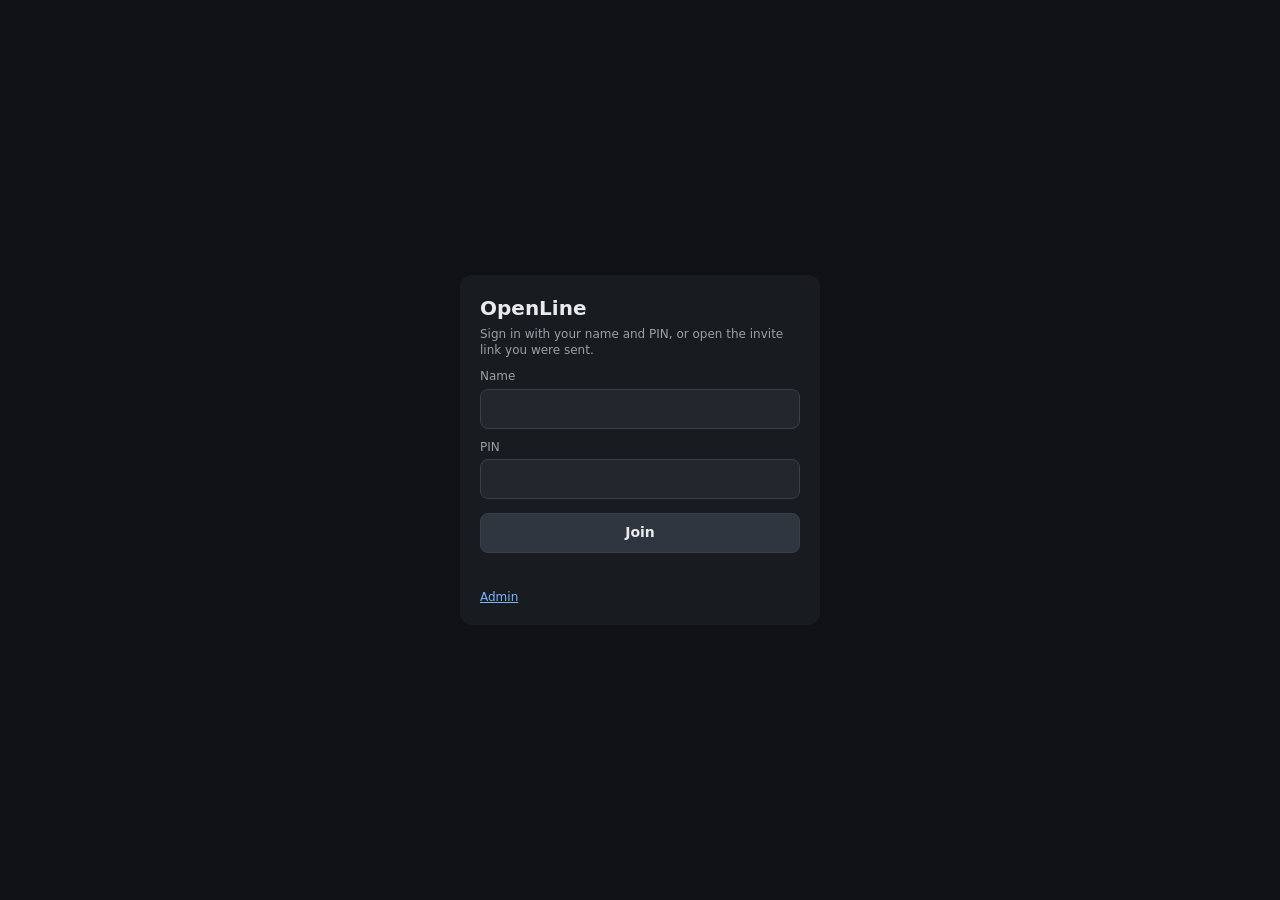
==== web/static/index.html @ 70453865 "Web client: select-channels + big PTT layout, channel sheet, beltpack BLE bridge Co-Authored-By: Cla" ====
<!doctype html>
<html lang="en">
<head>
<meta charset="utf-8">
<meta name="viewport" content="width=device-width, initial-scale=1, viewport-fit=cover, user-scalable=no">
<meta name="theme-color" content="#101215">
<meta name="mobile-web-app-capable" content="yes">
<meta name="apple-mobile-web-app-capable" content="yes">
<title>OpenLine Intercom</title>
<link rel="manifest" href="manifest.json">
<link rel="stylesheet" href="app.css">
</head>
<body>
<div id="login" class="center hidden">
  <form class="card" id="loginForm" autocomplete="on">
    <h1 id="loginTitle">OpenLine</h1>
    <div class="muted small">Sign in with your name and PIN, or open the invite link you were sent.</div>
    <label for="lu">Name</label>
    <input type="text" id="lu" autocomplete="username" required>
    <label for="lp">PIN</label>
    <input type="password" id="lp" inputmode="numeric" autocomplete="current-password" required>
    <button class="primary" type="submit">Join</button>
    <div class="err" id="loginErr"></div>
    <div class="small muted" style="margin-top:10px"><a href="admin.html">Admin</a></div>
  </form>
</div>

<div id="start" class="center hidden">
  <div class="card">
    <h1>Ready</h1>
    <div class="muted small" id="startInfo"></div>
    <button class="primary" id="startBtn">Start audio</button>
    <div class="err" id="startErr"></div>
  </div>
</div>

<div id="app" class="hidden">
  <header class="top">
    <div class="who"><b id="hUser"></b> <span class="muted small" id="hServer"></span></div>
    <span class="dot" id="hDot"></span>
    <span class="small muted" id="hRtt">–</span>
    <div class="meter" aria-label="Mic level"><i id="hMic"></i></div>
    <button class="ghost" id="menuBtn" aria-label="Settings">Menu</button>
  </header>
  <div id="banner" class="banner hidden"></div>
  <div class="colhead"><span>TALK TO</span><span class="grow">CHANNEL</span><span>LISTEN</span></div>
  <div id="channels"></div>
  <div class="ptt-area">
    <div class="actions">
      <button id="callBtn">CALL</button>
      <button id="clearBtn" class="ghost">CLEAR TARGETS</button>
    </div>
    <button id="ptt"><span class="big">HOLD TO TALK</span><span class="sub" id="pttSub">select channels above</span></button>
  </div>
</div>

<div id="sheet" class="sheet-bg hidden"></div>

<script type="module" src="app.js"></script>
</body>
</html>
---- web/static/app.css ----
:root {
  --bg: #101215; --panel: #181b20; --panel2: #22262d; --line: #2a2f37; --line2: #3a404a;
  --text: #e8eaed; --muted: #9aa0a6; --dim: #6b727c;
  --ok: #30a46c; --warn: #f5a524; --bad: #e5484d; --link: #7cb7ff;
  --radius: 10px;
  color-scheme: dark;
}
* { box-sizing: border-box; }
html, body { margin: 0; height: 100%; background: var(--bg); color: var(--text);
  font: 14px/1.35 Inter, system-ui, -apple-system, "Segoe UI", Roboto, sans-serif;
  -webkit-tap-highlight-color: transparent; overscroll-behavior: none; }
button, input, select { font: inherit; color: inherit; }
button { cursor: pointer; border: 1px solid var(--line2); background: var(--panel2); border-radius: 8px; min-height: 40px; padding: 0 12px; font-weight: 600; touch-action: manipulation; user-select: none; -webkit-user-select: none; }
button:disabled { opacity: .45; cursor: default; }
button.ghost { background: transparent; }
button.on { background: #2f3640; border-color: #59616d; }
input[type=text], input[type=password], input[type=number], select { background: var(--panel2); border: 1px solid var(--line2); border-radius: 8px; padding: 9px 10px; min-height: 40px; width: 100%; }
input[type=range] { width: 100%; accent-color: #c9ced6; }
label { display: block; font-size: 12px; color: var(--muted); margin: 10px 0 4px; }
a { color: var(--link); }
.hidden { display: none !important; }
.muted { color: var(--muted); }
.small { font-size: 12px; }
.row { display: flex; gap: 8px; align-items: center; }
.grow { flex: 1 1 auto; min-width: 0; }

/* ---------- app shell ---------- */
#app { display: flex; flex-direction: column; height: 100%; max-width: 760px; margin: 0 auto; }
header.top { display: flex; align-items: center; gap: 10px; padding: 10px 12px; border-bottom: 1px solid var(--line); }
header.top .who { flex: 1; min-width: 0; }
header.top .who b { font-size: 15px; }
.dot { width: 8px; height: 8px; border-radius: 4px; background: var(--dim); display: inline-block; }
.dot.ok { background: var(--ok); } .dot.warn { background: var(--warn); } .dot.bad { background: var(--bad); }
.meter { width: 48px; height: 6px; border-radius: 3px; background: var(--panel2); overflow: hidden; }
.meter > i { display: block; height: 100%; width: 0; background: var(--ok); transition: width 60ms linear; }
.banner { padding: 8px 12px; font-weight: 600; font-size: 13px; }
.banner.bad { background: #3a1517; color: #ffb4b6; }
.banner.warn { background: #2a2210; color: var(--warn); }

.colhead { display: flex; padding: 8px 14px 4px; font-size: 11px; font-weight: 600; color: var(--muted); letter-spacing: .5px; }
.colhead span:first-child { width: 54px; }
#channels { flex: 1; overflow-y: auto; padding: 0 10px 8px; display: flex; flex-direction: column; gap: 6px; }

.ch { display: flex; align-items: center; gap: 10px; background: var(--panel); border-radius: 8px; padding: 8px; }
.ch.calling { background: #2a2210; outline: 2px solid var(--warn); animation: callflash 1s steps(2) infinite; }
@keyframes callflash { 50% { outline-color: transparent; } }
.ch .tgt { width: 44px; height: 44px; min-height: 44px; padding: 0; border-radius: 6px; border: 2px solid var(--c); background: transparent; font-size: 20px; font-weight: 800; color: #0b0c0e; }
.ch .tgt.sel { background: var(--c); }
.ch .tgt.live { box-shadow: 0 0 0 3px var(--bad); }
.ch .tgt:disabled { border-style: dashed; border-color: var(--line2); opacity: 1; }
.ch .info { flex: 1; min-width: 0; display: flex; flex-direction: column; background: none; border: none; text-align: left; padding: 0; min-height: 44px; justify-content: center; font-weight: 400; }
.ch .name { font-size: 15px; font-weight: 600; white-space: nowrap; overflow: hidden; text-overflow: ellipsis; }
.ch .act { font-size: 12px; color: var(--muted); white-space: nowrap; overflow: hidden; text-overflow: ellipsis; }
.ch .act.talking { color: var(--link); }
.ch .act.call { color: var(--warn); font-weight: 700; }
.ch .lvl { width: 6px; height: 34px; border-radius: 3px; background: var(--panel2); display: flex; flex-direction: column; justify-content: flex-end; overflow: hidden; }
.ch .lvl > i { display: block; width: 100%; height: 0; background: var(--ok); transition: height 60ms linear; }
.ch .lsn { width: 58px; font-size: 11px; font-weight: 700; }
.ch .lsn.off { background: transparent; color: var(--muted); border-color: var(--line); }
.ch .vol { width: 34px; text-align: right; font-size: 11px; color: var(--muted); font-variant-numeric: tabular-nums; }

/* ---------- PTT ---------- */
.ptt-area { padding: 8px 10px calc(10px + env(safe-area-inset-bottom)); display: flex; flex-direction: column; gap: 8px; border-top: 1px solid var(--line); }
#ptt { height: max(34vh, 220px); border-radius: 18px; border: 2px solid var(--line2); background: #1b1f25; display: flex; flex-direction: column; align-items: center; justify-content: center; gap: 6px; }
#ptt .big { font-size: 30px; font-weight: 800; letter-spacing: 1px; }
#ptt .sub { font-size: 14px; color: var(--muted); font-weight: 500; max-width: 90%; text-align: center; }
#ptt.live { background: var(--bad); border-color: var(--bad); color: #160809; }
#ptt.live .sub { color: #3b0d10; }
#ptt.latched .big::after { content: " · LATCHED"; font-size: 16px; }
#ptt:disabled .big { color: var(--dim); }
.actions { display: flex; gap: 8px; }
.actions button { flex: 1; height: 44px; font-size: 12px; font-weight: 700; letter-spacing: .5px; }
#callBtn { border-color: var(--warn); color: var(--warn); background: transparent; }
#callBtn.live { background: var(--warn); color: #1d1404; }

/* ---------- sheets ---------- */
.sheet-bg { position: fixed; inset: 0; background: rgba(0,0,0,.55); display: flex; align-items: flex-end; justify-content: center; z-index: 10; }
.sheet { width: 100%; max-width: 560px; max-height: 88vh; overflow-y: auto; background: var(--panel); border-radius: 16px 16px 0 0; padding: 14px 16px calc(16px + env(safe-area-inset-bottom)); border-top: 4px solid var(--c, var(--line2)); }
@media (min-width: 700px) { .sheet-bg { align-items: center; } .sheet { border-radius: 16px; } }
.sheet h2 { margin: 0; font-size: 18px; }
.sheet h3 { margin: 16px 0 6px; font-size: 12px; color: var(--muted); letter-spacing: .5px; text-transform: uppercase; }
.sheet .grid2 { display: grid; grid-template-columns: repeat(2, minmax(0, 1fr)); gap: 8px; margin-top: 12px; }
.people { display: flex; flex-wrap: wrap; gap: 6px; }
.chip { padding: 4px 8px; border-radius: 6px; background: var(--panel2); font-size: 12px; }
.chip.talk { background: #3a1517; color: #ffb4b6; }
.chip.call { background: #2a2210; color: var(--warn); }

/* ---------- login ---------- */
.center { min-height: 100%; display: flex; align-items: center; justify-content: center; padding: 16px; }
.card { width: 100%; max-width: 360px; background: var(--panel); border-radius: 12px; padding: 20px; }
.card h1 { margin: 0 0 4px; font-size: 20px; }
.card .err { color: #ffb4b6; font-size: 13px; min-height: 18px; margin-top: 8px; }
.card button.primary { width: 100%; margin-top: 14px; background: #2f3640; }

.flash { animation: idflash .25s steps(2) 12; }
@keyframes idflash { 50% { background: #fff; } }

/* ---------- admin ---------- */
.admin { max-width: 1100px; margin: 0 auto; padding: 12px; }
.tabs { display: flex; gap: 6px; flex-wrap: wrap; margin: 8px 0 12px; }
.tabs button.on { border-color: #8a929e; }
table { width: 100%; border-collapse: collapse; }
th, td { text-align: left; padding: 6px 8px; border-bottom: 1px solid var(--line); vertical-align: middle; }
th { font-size: 11px; color: var(--muted); font-weight: 600; letter-spacing: .4px; text-transform: uppercase; }
.tablebox { overflow-x: auto; background: var(--panel); border-radius: var(--radius); }
td input[type=text], td select { min-height: 34px; padding: 5px 8px; }
td button { min-height: 32px; padding: 0 8px; font-size: 12px; }
.swatch { width: 34px; height: 30px; padding: 0; border: 1px solid var(--line2); border-radius: 6px; background: none; }
.panel { background: var(--panel); border-radius: var(--radius); padding: 12px; margin-bottom: 12px; }
.batt { font-variant-numeric: tabular-nums; }
.pill { display: inline-block; padding: 1px 6px; border-radius: 4px; background: var(--panel2); font-size: 11px; }
.pill.ok { background: #12301f; color: #7ee2a8; } .pill.bad { background: #3a1517; color: #ffb4b6; } .pill.warn { background: #2a2210; color: var(--warn); }
.devgrid { display: grid; grid-template-columns: repeat(auto-fill, minmax(320px, 1fr)); gap: 10px; }
.dev { background: var(--panel); border-radius: var(--radius); padding: 12px; display: flex; flex-direction: column; gap: 8px; }
.dev .stats { display: flex; flex-wrap: wrap; gap: 6px; }
.keys { display: grid; grid-template-columns: repeat(4, minmax(0, 1fr)); gap: 6px; }
.key { border-radius: 6px; background: var(--panel2); padding: 6px; font-size: 11px; border-top: 3px solid var(--c); display: flex; flex-direction: column; gap: 4px; }
.key .kn { font-weight: 700; font-size: 12px; white-space: nowrap; overflow: hidden; text-overflow: ellipsis; }
.key button { min-height: 28px; font-size: 10px; padding: 0 4px; }
.key button.talk.on { background: var(--bad); color: #160809; border-color: var(--bad); }
details summary { cursor: pointer; color: var(--muted); font-size: 12px; padding: 4px 0; }
.qr { width: 200px; height: 200px; background: #fff; border-radius: 8px; }
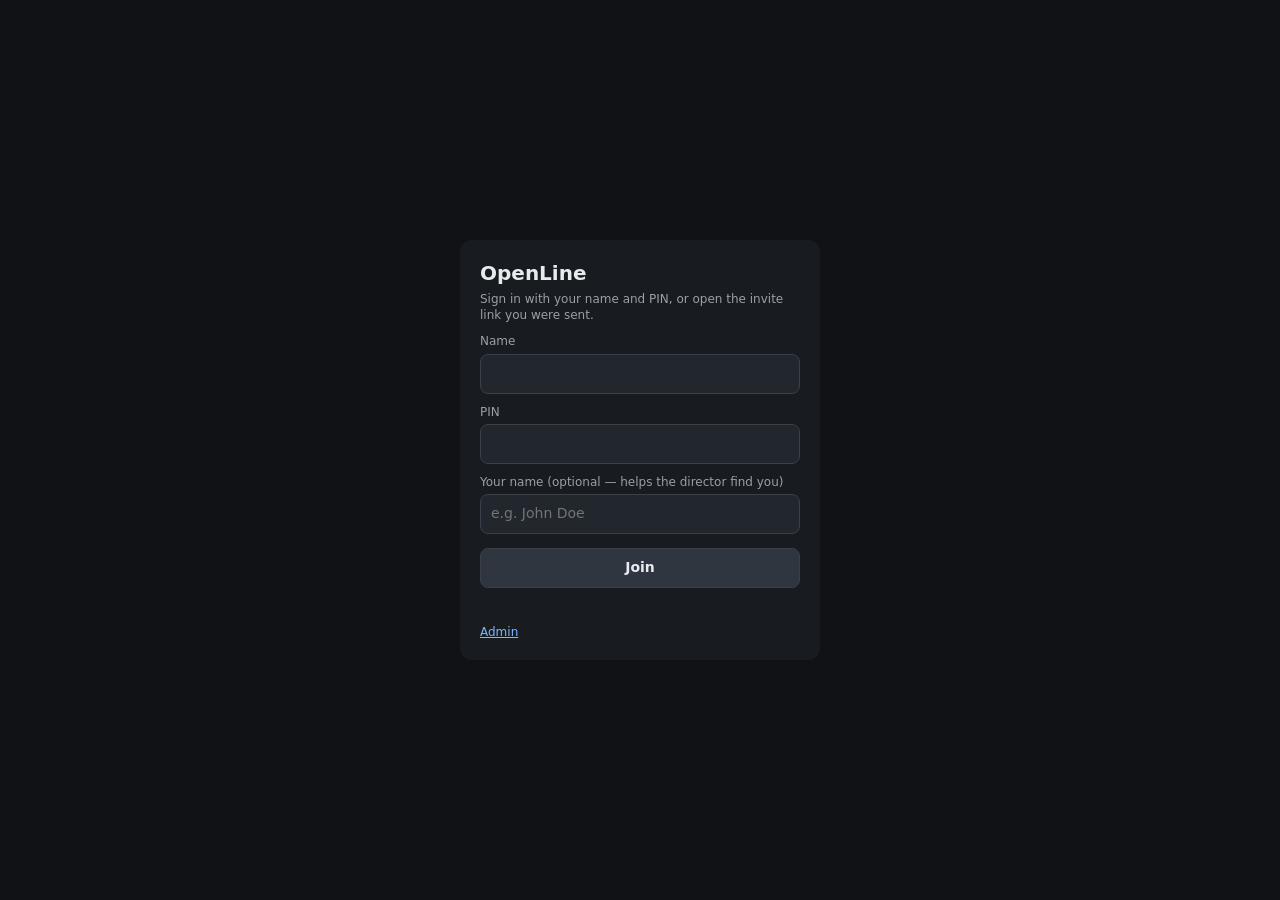
==== commit 7eba2310: "Person names alongside assignments; admin Live search Co-Authored-By: Claude Opus 5.5 <noreply@anthr" ====
--- a/web/static/index.html
+++ b/web/static/index.html
@@ -19,6 +19,8 @@
     <input type="text" id="lu" autocomplete="username" required>
     <label for="lp">PIN</label>
     <input type="password" id="lp" inputmode="numeric" autocomplete="current-password" required>
+    <label for="lname">Your name (optional — helps the director find you)</label>
+    <input type="text" id="lname" autocomplete="name" maxlength="40" placeholder="e.g. John Doe">
     <button class="primary" type="submit">Join</button>
     <div class="err" id="loginErr"></div>
     <div class="small muted" style="margin-top:10px"><a href="admin.html">Admin</a></div>
@@ -29,6 +31,8 @@
   <div class="card">
     <h1>Ready</h1>
     <div class="muted small" id="startInfo"></div>
+    <label for="sname">Your name (optional)</label>
+    <input type="text" id="sname" autocomplete="name" maxlength="40" placeholder="e.g. John Doe">
     <button class="primary" id="startBtn">Start audio</button>
     <div class="err" id="startErr"></div>
   </div>
@@ -42,6 +46,17 @@
     <div class="meter" aria-label="Mic level"><i id="hMic"></i></div>
     <button class="ghost" id="menuBtn" aria-label="Settings">Menu</button>
   </header>
+  <div id="tally" class="tally hidden" role="status"></div>
+  <div id="tallyView" class="tview off hidden" role="region" aria-label="Tally">
+    <div class="tv-top">
+      <span id="tvUser" class="tv-user"></span>
+      <span class="dot" id="tvDot"></span>
+      <button id="tvExit" class="tv-exit">Exit</button>
+    </div>
+    <div class="tv-state" id="tvState" role="status" aria-live="polite">OFF</div>
+    <div class="tv-act" id="tvAct"></div>
+    <button id="tvPtt" class="tv-ptt"><span class="big">HOLD TO TALK</span><span class="sub" id="tvPttSub"></span></button>
+  </div>
   <div id="banner" class="banner hidden"></div>
   <div class="colhead"><span>TALK TO</span><span class="grow">CHANNEL</span><span>LISTEN</span></div>
   <div id="channels"></div>
--- a/web/static/app.css
+++ b/web/static/app.css
@@ -14,7 +14,7 @@
 button:disabled { opacity: .45; cursor: default; }
 button.ghost { background: transparent; }
 button.on { background: #2f3640; border-color: #59616d; }
-input[type=text], input[type=password], input[type=number], select { background: var(--panel2); border: 1px solid var(--line2); border-radius: 8px; padding: 9px 10px; min-height: 40px; width: 100%; }
+input[type=text], input[type=password], input[type=number], input[type=search], select { background: var(--panel2); border: 1px solid var(--line2); border-radius: 8px; padding: 9px 10px; min-height: 40px; width: 100%; }
 input[type=range] { width: 100%; accent-color: #c9ced6; }
 label { display: block; font-size: 12px; color: var(--muted); margin: 10px 0 4px; }
 a { color: var(--link); }
@@ -120,3 +120,44 @@
 .key button.talk.on { background: var(--bad); color: #160809; border-color: var(--bad); }
 details summary { cursor: pointer; color: var(--muted); font-size: 12px; padding: 4px 0; }
 .qr { width: 200px; height: 200px; background: #fff; border-radius: 8px; }
+
+/* ---------- tally (vMix) ---------- */
+.tally { padding: 6px 12px; font-weight: 800; letter-spacing: 2px; text-align: center; font-size: 15px; }
+.tally.program { background: var(--bad); color: #160809; }
+.tally.preview { background: var(--ok); color: #06140c; }
+body.tally-program #app { box-shadow: inset 0 0 0 5px var(--bad); }
+body.tally-preview #app { box-shadow: inset 0 0 0 3px var(--ok); }
+
+/* ---------- quick start guide ---------- */
+.guide-dim { position: fixed; inset: 0; background: rgba(0,0,0,.5); z-index: 14; pointer-events: none; }
+.guide { position: fixed; left: 12px; right: 12px; max-width: 520px; margin: 0 auto; z-index: 20; background: var(--panel2);
+  border: 1px solid var(--line2); border-radius: 12px; padding: 14px 16px; box-shadow: 0 12px 32px rgba(0,0,0,.6); }
+.guide.top { top: 64px; } .guide.bottom { bottom: calc(16px + env(safe-area-inset-bottom)); }
+.guide h2 { margin: 0 0 6px; font-size: 17px; }
+.guide p { margin: 0; color: #c9ced6; font-size: 14px; }
+.guide .steps { display: flex; gap: 5px; margin: 12px 0 10px; }
+.guide .steps i { width: 7px; height: 7px; border-radius: 4px; background: var(--line2); }
+.guide .steps i.on { background: var(--text); }
+.guide-focus { outline: 3px solid var(--link) !important; outline-offset: 3px; position: relative; z-index: 15; }
+
+/* ---------- full-screen tally view ---------- */
+.tview { position: fixed; inset: 0; z-index: 12; display: flex; flex-direction: column; padding: 12px 12px calc(12px + env(safe-area-inset-bottom));
+  gap: 10px; transition: background-color 80ms linear; }
+.tview.off { background: #101215; color: var(--muted); }
+.tview.program { background: #e5484d; color: #160809; }
+.tview.preview { background: #30a46c; color: #06140c; }
+.tv-top { display: flex; align-items: center; gap: 10px; }
+.tv-user { flex: 1; font-weight: 700; font-size: 16px; }
+.tv-exit { background: rgba(0,0,0,.25); border-color: rgba(0,0,0,.35); color: inherit; }
+.tview.off .tv-exit { background: var(--panel2); border-color: var(--line2); color: var(--text); }
+.tv-state { flex: 1; display: flex; align-items: center; justify-content: center; text-align: center;
+  font-size: min(16vw, 22vh, 150px); font-weight: 900; letter-spacing: 1px; line-height: 1; white-space: nowrap; }
+.tview.off .tv-state { font-size: min(12vw, 64px); color: #4a515c; }
+.tv-act { min-height: 22px; text-align: center; font-size: 16px; font-weight: 700; }
+.tv-ptt { height: max(22vh, 150px); border-radius: 18px; border: 3px solid rgba(0,0,0,.35); background: rgba(0,0,0,.28); color: #fff;
+  display: flex; flex-direction: column; align-items: center; justify-content: center; gap: 4px; }
+.tview.off .tv-ptt { background: #1b1f25; border-color: var(--line2); color: var(--text); }
+.tv-ptt .big { font-size: 26px; font-weight: 800; letter-spacing: 1px; }
+.tv-ptt .sub { font-size: 14px; font-weight: 500; opacity: .85; }
+.tv-ptt.live { background: #fff; color: #160809; border-color: #fff; }
+.tv-ptt:disabled { opacity: .55; }
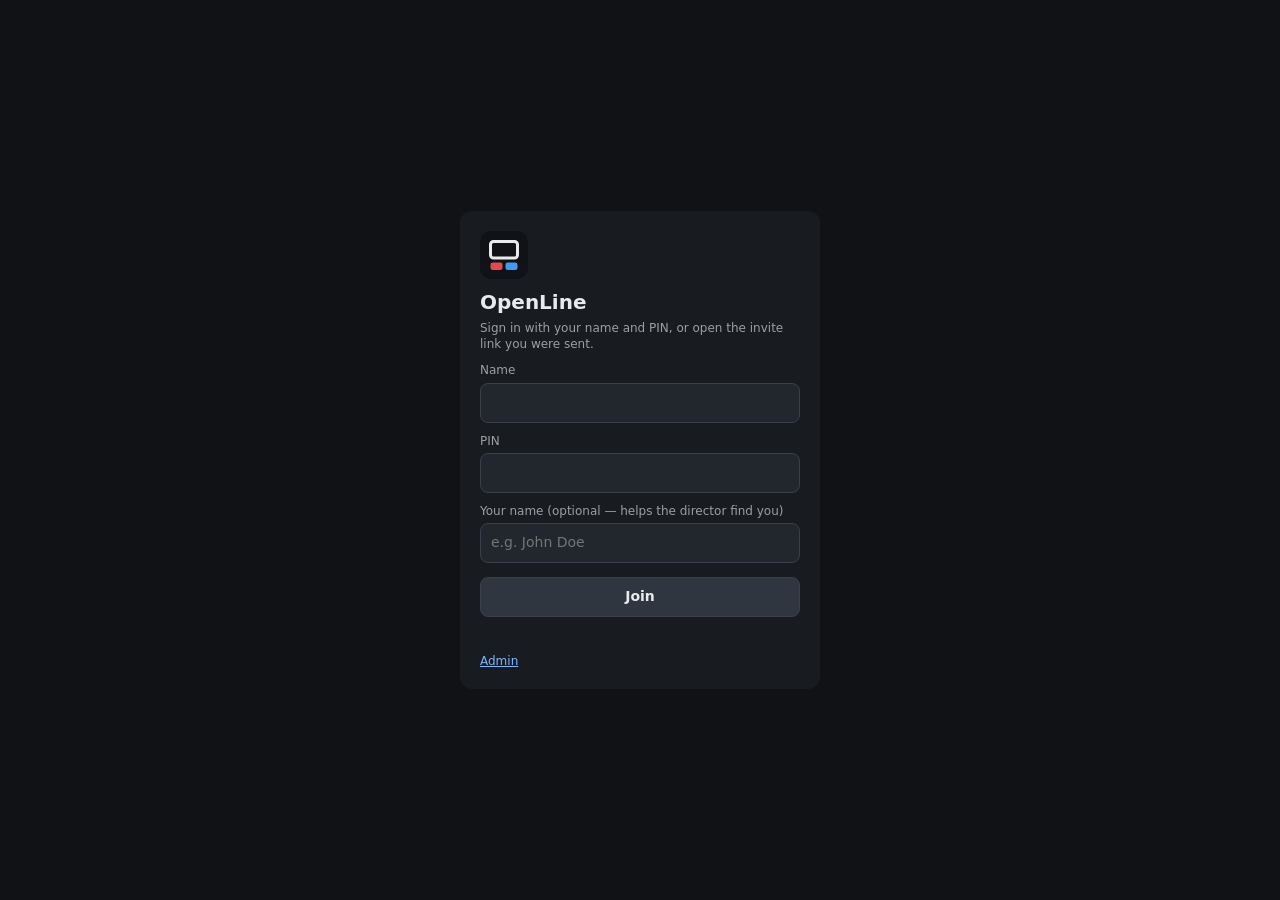
==== commit 8533abaf: "Lock-screen card shows status, role and server; logo in the UI and home screen - The iPhone lock scr" ====
--- a/web/static/index.html
+++ b/web/static/index.html
@@ -8,11 +8,14 @@
 <meta name="apple-mobile-web-app-capable" content="yes">
 <title>OpenLine Intercom</title>
 <link rel="manifest" href="manifest.json">
+<link rel="icon" href="icon.svg" type="image/svg+xml">
+<link rel="apple-touch-icon" href="apple-touch-icon.png">
 <link rel="stylesheet" href="app.css">
 </head>
 <body>
 <div id="login" class="center hidden">
   <form class="card" id="loginForm" autocomplete="on">
+    <img class="logo" src="icon.svg" alt="" width="48" height="48">
     <h1 id="loginTitle">OpenLine</h1>
     <div class="muted small">Sign in with your name and PIN, or open the invite link you were sent.</div>
     <label for="lu">Name</label>
@@ -29,6 +32,7 @@
 
 <div id="start" class="center hidden">
   <div class="card">
+    <img class="logo" src="icon.svg" alt="" width="48" height="48">
     <h1>Ready</h1>
     <div class="muted small" id="startInfo"></div>
     <label for="sname">Your name (optional)</label>
@@ -40,6 +44,7 @@
 
 <div id="app" class="hidden">
   <header class="top">
+    <img class="logo" src="icon.svg" alt="OpenLine" width="24" height="24">
     <div class="who"><b id="hUser"></b> <span class="muted small" id="hServer"></span></div>
     <span class="dot" id="hDot"></span>
     <span class="small muted" id="hRtt">–</span>
--- a/web/static/app.css
+++ b/web/static/app.css
@@ -14,6 +14,7 @@
 button:disabled { opacity: .45; cursor: default; }
 button.ghost { background: transparent; }
 button.on { background: #2f3640; border-color: #59616d; }
+button.armed { background: #3a1517; border-color: #6b2a2d; color: #ffb4b6; }
 input[type=text], input[type=password], input[type=number], input[type=search], select { background: var(--panel2); border: 1px solid var(--line2); border-radius: 8px; padding: 9px 10px; min-height: 40px; width: 100%; }
 input[type=range] { width: 100%; accent-color: #c9ced6; }
 label { display: block; font-size: 12px; color: var(--muted); margin: 10px 0 4px; }
@@ -79,6 +80,7 @@
 @media (min-width: 700px) { .sheet-bg { align-items: center; } .sheet { border-radius: 16px; } }
 .sheet h2 { margin: 0; font-size: 18px; }
 .sheet h3 { margin: 16px 0 6px; font-size: 12px; color: var(--muted); letter-spacing: .5px; text-transform: uppercase; }
+.sheet .bglog { margin: 6px 0 0; max-height: 170px; overflow: auto; padding: 8px; background: var(--panel2); border: 1px solid var(--line2); border-radius: 8px; font: 11px/1.4 ui-monospace, Menlo, monospace; white-space: pre-wrap; color: var(--muted); }
 .sheet .grid2 { display: grid; grid-template-columns: repeat(2, minmax(0, 1fr)); gap: 8px; margin-top: 12px; }
 .people { display: flex; flex-wrap: wrap; gap: 6px; }
 .chip { padding: 4px 8px; border-radius: 6px; background: var(--panel2); font-size: 12px; }
@@ -89,10 +91,12 @@
 .center { min-height: 100%; display: flex; align-items: center; justify-content: center; padding: 16px; }
 .card { width: 100%; max-width: 360px; background: var(--panel); border-radius: 12px; padding: 20px; }
 .card h1 { margin: 0 0 4px; font-size: 20px; }
+.logo { display: block; flex: none; width: 24px; height: 24px; border-radius: 6px; }
+.card .logo { width: 48px; height: 48px; border-radius: 11px; margin-bottom: 10px; }
 .card .err { color: #ffb4b6; font-size: 13px; min-height: 18px; margin-top: 8px; }
 .card button.primary { width: 100%; margin-top: 14px; background: #2f3640; }
 
-.flash { animation: idflash .25s steps(2) 12; }
+.flash, .flash .tview { animation: idflash .25s steps(2) 12; } /* the tally screen covers the body */
 @keyframes idflash { 50% { background: #fff; } }
 
 /* ---------- admin ---------- */
@@ -142,7 +146,7 @@
 
 /* ---------- full-screen tally view ---------- */
 .tview { position: fixed; inset: 0; z-index: 12; display: flex; flex-direction: column; padding: 12px 12px calc(12px + env(safe-area-inset-bottom));
-  gap: 10px; transition: background-color 80ms linear; }
+  gap: 10px; }
 .tview.off { background: #101215; color: var(--muted); }
 .tview.program { background: #e5484d; color: #160809; }
 .tview.preview { background: #30a46c; color: #06140c; }
@@ -161,3 +165,5 @@
 .tv-ptt .sub { font-size: 14px; font-weight: 500; opacity: .85; }
 .tv-ptt.live { background: #fff; color: #160809; border-color: #fff; }
 .tv-ptt:disabled { opacity: .55; }
+#tab-channels td input[type=text] { min-width: 140px; }
+.showhead { padding: 10px 4px 2px; font-size: 11px; font-weight: 700; letter-spacing: .5px; text-transform: uppercase; color: var(--muted); }
